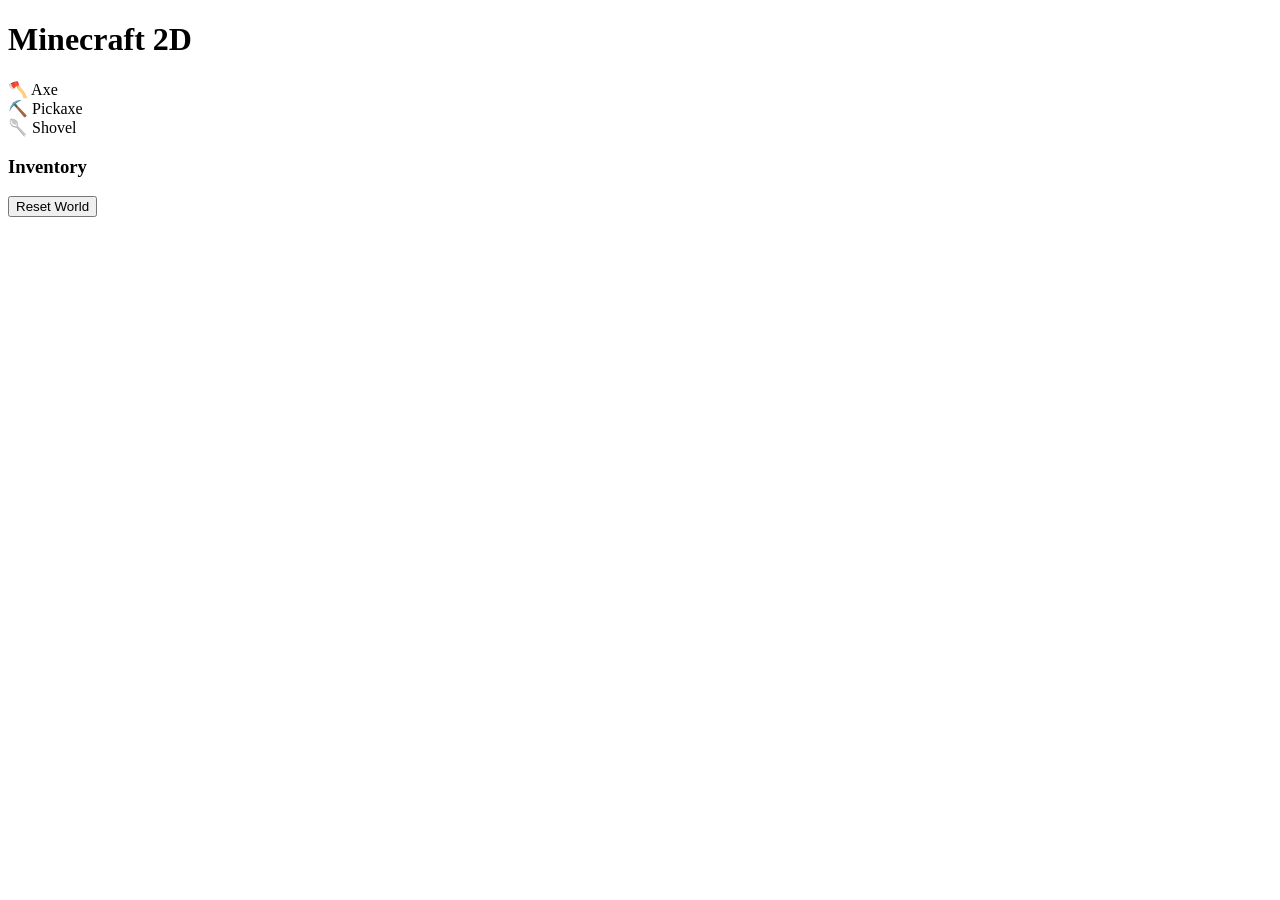
==== game.html @ 134c125b "Add game pageHTML structure" ====
<!DOCTYPE html>
<html lang="en">
<head>
  <meta charset="UTF-8">
  <meta name="viewport" content="width=device-width, initial-scale=1.0">
  <title>Minecraft 2D</title>
  <link rel="stylesheet" href="style.css">
</head>
<body>

  <h1>Minecraft 2D</h1>

  <!-- Toolbar: 3 tools. data-tool tells JS which tool this is -->
  <div id="toolbar">
    <div class="tool" data-tool="axe">🪓 Axe</div>
    <div class="tool" data-tool="pickaxe">⛏️ Pickaxe</div>
    <div class="tool" data-tool="shovel">🥄 Shovel</div>
  </div>

  <!-- World: stays EMPTY. JavaScript fills this with tiles -->
  <div id="world"></div>

  <!-- Inventory: label stays, JS only touches #inventory-items -->
  <div id="inventory">
    <h3>Inventory</h3>
    <div id="inventory-items"></div>
  </div>

  <!-- Mandatory reset button -->
  <button id="reset-btn">Reset World</button>

  <!-- Script loads LAST so all elements exist first -->
  <script src="script.js"></script>

</body>
</html>
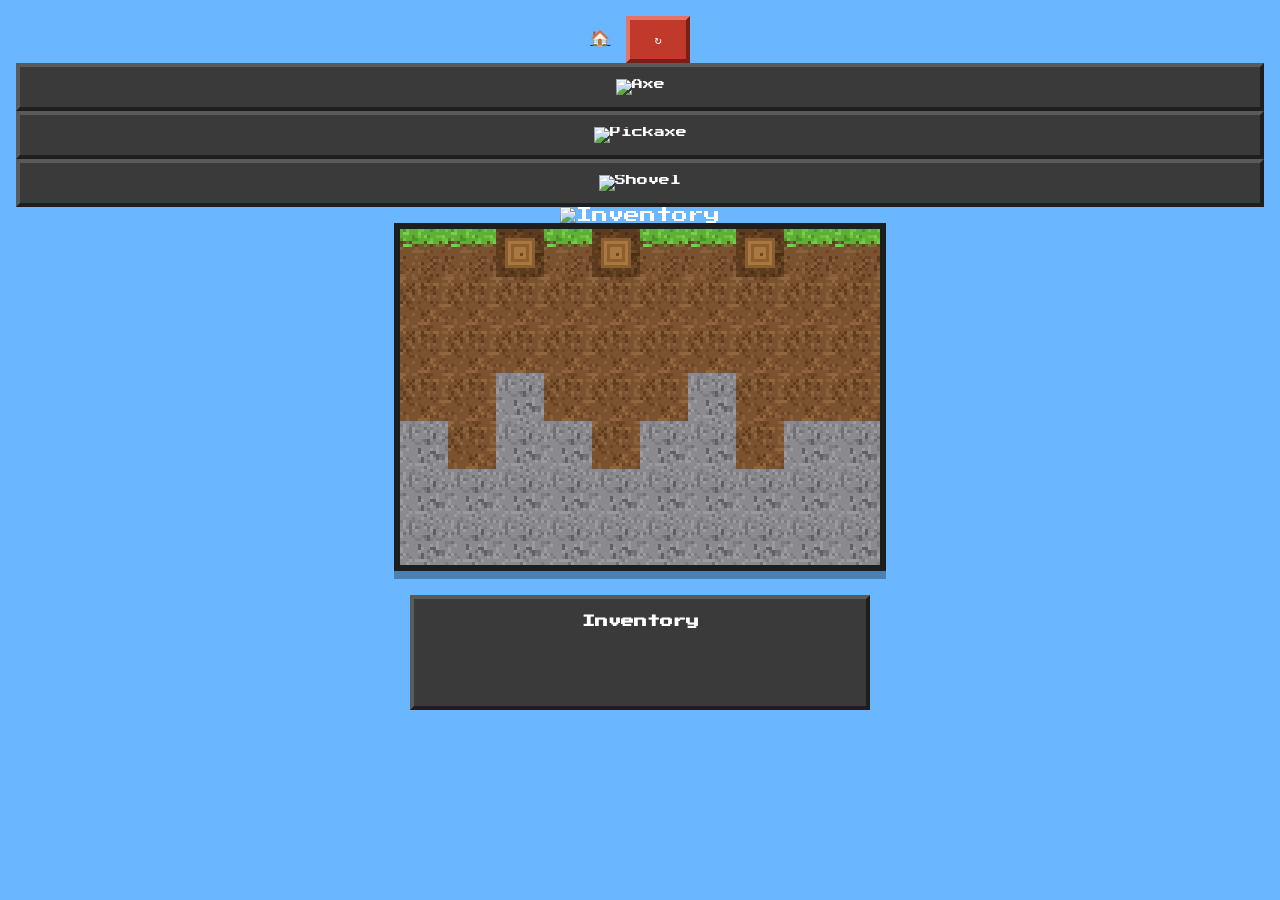
==== commit 05320f75: "Restructure game HTML for full-screen side-dock layout" ====
--- a/game.html
+++ b/game.html
@@ -6,31 +6,49 @@
   <title>Minecraft 2D</title>
   <link rel="stylesheet" href="style.css">
 </head>
-<body>
+<body class="game-body">
 
-  <h1>Minecraft 2D</h1>
+  <div id="game-screen">
 
-  <!-- Toolbar: 3 tools. data-tool tells JS which tool this is -->
-  <div id="toolbar">
-    <div class="tool" data-tool="axe">🪓 Axe</div>
-    <div class="tool" data-tool="pickaxe">⛏️ Pickaxe</div>
-    <div class="tool" data-tool="shovel">🥄 Shovel</div>
+    <!-- LEFT DOCK: controls float over the world -->
+    <aside id="dock">
+      <div class="dock-group">
+        <a href="index.html" class="dock-btn system" title="Home">🏠</a>
+        <button id="reset-btn" class="dock-btn system" title="Reset World">↻</button>
+      </div>
+
+      <div class="dock-group">
+        <div class="tool dock-btn" data-tool="axe" title="Axe — chops trees">
+          <img src="assets/textures/tool-axe.png" alt="Axe">
+        </div>
+        <div class="tool dock-btn" data-tool="pickaxe" title="Pickaxe — mines rock & ore">
+          <img src="assets/textures/tool-pickaxe.png" alt="Pickaxe">
+        </div>
+        <div class="tool dock-btn" data-tool="shovel" title="Shovel — digs dirt & sand">
+          <img src="assets/textures/tool-shovel.png" alt="Shovel">
+        </div>
+      </div>
+
+      <div class="dock-group">
+        <div id="inv-toggle" class="dock-btn" title="Inventory">
+          <img src="assets/textures/tool-chest.png" alt="Inventory">
+        </div>
+      </div>
+    </aside>
+
+    <!-- WORLD: fills the screen -->
+    <main id="world-wrap">
+      <div id="world"></div>
+    </main>
+
+    <!-- INVENTORY PANEL: toggled by the chest -->
+    <div id="inventory" class="hidden">
+      <h3>Inventory</h3>
+      <div id="inventory-items"></div>
+    </div>
+
   </div>
 
-  <!-- World: stays EMPTY. JavaScript fills this with tiles -->
-  <div id="world"></div>
-
-  <!-- Inventory: label stays, JS only touches #inventory-items -->
-  <div id="inventory">
-    <h3>Inventory</h3>
-    <div id="inventory-items"></div>
-  </div>
-
-  <!-- Mandatory reset button -->
-  <button id="reset-btn">Reset World</button>
-
-  <!-- Script loads LAST so all elements exist first -->
   <script src="script.js"></script>
-
 </body>
 </html>
--- a/style.css
+++ b/style.css
@@ -0,0 +1,172 @@
+@import url('https://fonts.googleapis.com/css2?family=Press+Start+2P&display=swap');
+
+:root {
+  --tile-size: 48px;
+  --world-cols: 10;
+  --panel: #3a3a3a;
+  --panel-dark: #1e1e1e;
+  --panel-light: #5a5a5a;
+  --accent: #6abe30;
+}
+
+* { box-sizing: border-box; margin: 0; padding: 0; }
+
+body {
+  font-family: 'Press Start 2P', monospace;
+  background: #6ab7ff;
+  color: #fff;
+  text-align: center;
+  padding: 16px;
+  image-rendering: pixelated;
+}
+
+h1 {
+  font-size: 28px;
+  text-shadow: 3px 3px 0 rgba(0,0,0,0.4);
+  margin-bottom: 20px;
+  letter-spacing: 1px;
+}
+
+/* ---------- TOOLBAR (Minecraft hotbar style) ---------- */
+#toolbar {
+  display: flex;
+  justify-content: center;
+  gap: 8px;
+  margin-bottom: 20px;
+}
+
+.tool {
+  background: var(--panel);
+  border-top: 4px solid var(--panel-light);
+  border-left: 4px solid var(--panel-light);
+  border-right: 4px solid var(--panel-dark);
+  border-bottom: 4px solid var(--panel-dark);
+  padding: 12px 14px;
+  font-family: 'Press Start 2P', monospace;
+  font-size: 11px;
+  color: #fff;
+  cursor: pointer;
+  user-select: none;
+  transition: transform 0.08s;
+}
+
+.tool:hover { transform: translateY(-2px); }
+.tool:active { transform: translateY(1px); }
+
+.tool.selected {
+  border-color: #ffe066;
+  box-shadow: 0 0 0 2px #ffe066, 0 0 14px #ffe066;
+}
+
+/* ---------- WORLD GRID ---------- */
+#world {
+  display: grid;
+  grid-template-columns: repeat(var(--world-cols), var(--tile-size));
+  gap: 0;
+  justify-content: center;
+  width: fit-content;
+  margin: 0 auto 24px;
+  border: 6px solid var(--panel-dark);
+  box-shadow: 0 8px 0 rgba(0,0,0,0.3), inset 0 0 40px rgba(0,0,0,0.25);
+}
+
+/* ---------- TILES ---------- */
+.tile {
+  width: var(--tile-size);
+  height: var(--tile-size);
+  background-size: 100% 100%;
+  image-rendering: pixelated;
+  cursor: pointer;
+  position: relative;
+  transition: filter 0.08s;
+}
+
+.tile:hover { filter: brightness(1.15); z-index: 2; }
+
+.tile-grass  { background-image: url('assets/textures/grass.png'); }
+.tile-dirt   { background-image: url('assets/textures/dirt.png'); }
+.tile-rock   { background-image: url('assets/textures/stone.png'); }
+.tile-tree   { background-image: url('assets/textures/wood.png'); }
+.tile-leaves { background-image: url('assets/textures/leaves.png'); }
+.tile-sand   { background-image: url('assets/textures/sand.png'); }
+.tile-water  { background-image: url('assets/textures/water.png'); }
+.tile-ore    { background-image: url('assets/textures/ore.png'); }
+.tile-empty  { background-image: url('assets/textures/empty.png'); cursor: default; }
+
+/* ---------- INVENTORY ---------- */
+#inventory {
+  background: var(--panel);
+  border-top: 4px solid var(--panel-light);
+  border-left: 4px solid var(--panel-light);
+  border-right: 4px solid var(--panel-dark);
+  border-bottom: 4px solid var(--panel-dark);
+  padding: 16px;
+  max-width: 460px;
+  margin: 0 auto 20px;
+}
+
+#inventory h3 { font-size: 13px; margin-bottom: 14px; }
+
+#inventory-items {
+  display: flex;
+  flex-wrap: wrap;
+  gap: 8px;
+  justify-content: center;
+  min-height: 48px;
+}
+
+.inv-slot {
+  position: relative;
+  cursor: pointer;
+  background: var(--panel-dark);
+  border-top: 3px solid #0d0d0d;
+  border-left: 3px solid #0d0d0d;
+  border-right: 3px solid var(--panel-light);
+  border-bottom: 3px solid var(--panel-light);
+  padding: 3px;
+}
+
+.inv-slot .tile { width: 40px; height: 40px; }
+
+.inv-slot.selected {
+  box-shadow: 0 0 0 2px #ffe066, 0 0 12px #ffe066;
+}
+
+.inv-badge {
+  position: absolute;
+  bottom: -2px;
+  right: -2px;
+  background: #000;
+  color: #fff;
+  font-size: 9px;
+  min-width: 16px;
+  height: 16px;
+  line-height: 16px;
+  text-align: center;
+  padding: 0 3px;
+}
+
+/* ---------- RESET BUTTON ---------- */
+#reset-btn {
+  background: #c0392b;
+  color: #fff;
+  font-family: 'Press Start 2P', monospace;
+  font-size: 12px;
+  border-top: 4px solid #e57368;
+  border-left: 4px solid #e57368;
+  border-right: 4px solid #7a1f16;
+  border-bottom: 4px solid #7a1f16;
+  padding: 12px 24px;
+  cursor: pointer;
+}
+
+#reset-btn:hover { background: #e74c3c; }
+#reset-btn:active { transform: translateY(2px); }
+
+/* ---------- WRONG-TOOL SHAKE ---------- */
+@keyframes shake {
+  0%,100% { transform: translateX(0); }
+  25% { transform: translateX(-4px); }
+  75% { transform: translateX(4px); }
+}
+.shake { animation: shake 0.3s; }
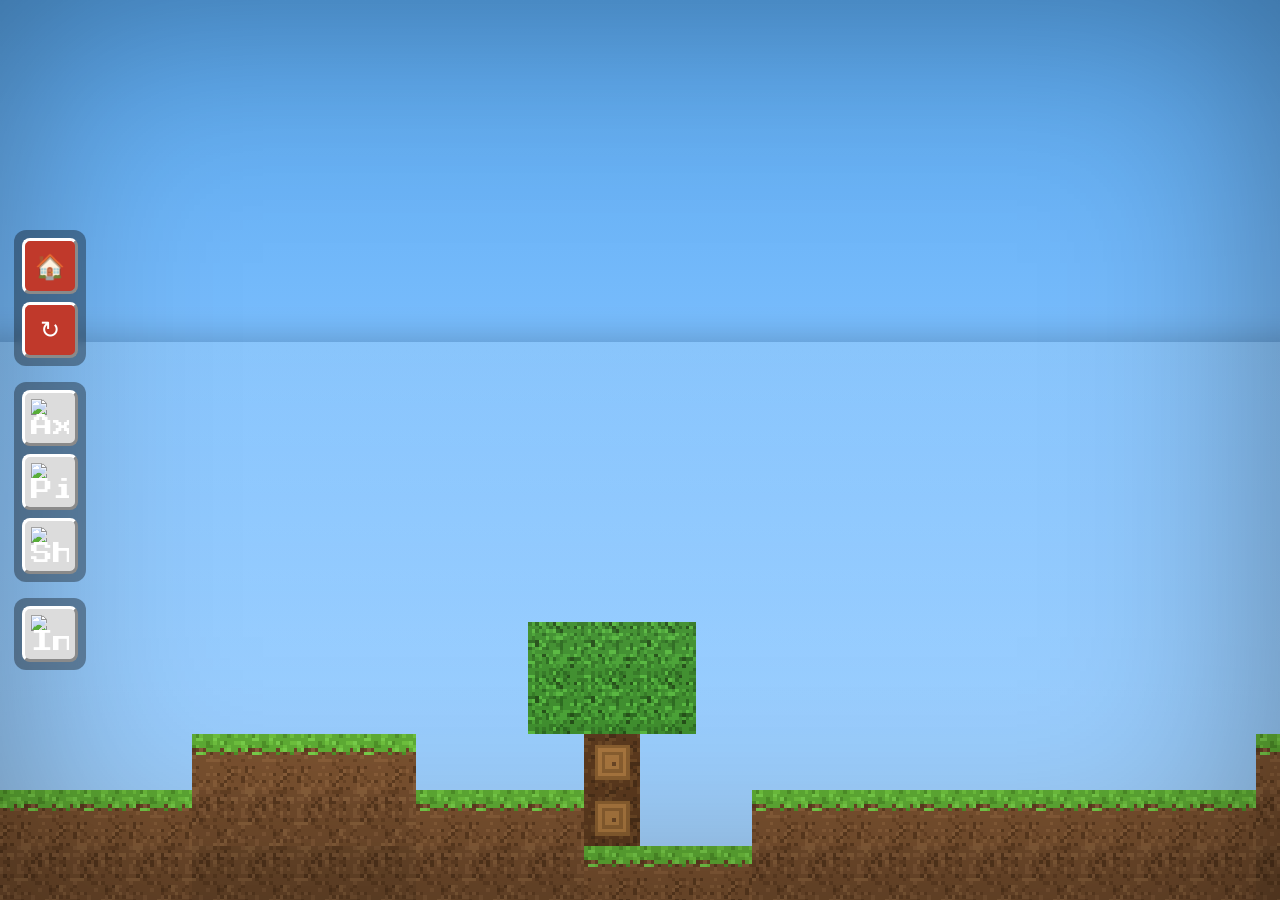
==== commit 6f8bf968: "Add parallax sunset vista behind the game world" ====
--- a/game.html
+++ b/game.html
@@ -38,6 +38,7 @@
 
     <!-- WORLD: fills the screen -->
     <main id="world-wrap">
+      <div id="game-bg"></div>
       <div id="world"></div>
     </main>
 
--- a/style.css
+++ b/style.css
@@ -1,73 +1,47 @@
 @import url('https://fonts.googleapis.com/css2?family=Press+Start+2P&display=swap');
 
 :root {
-  --tile-size: 48px;
-  --world-cols: 10;
+  --tile-size: 56px;
+  --world-cols: 20;
   --panel: #3a3a3a;
   --panel-dark: #1e1e1e;
   --panel-light: #5a5a5a;
-  --accent: #6abe30;
 }
 
 * { box-sizing: border-box; margin: 0; padding: 0; }
 
-body {
-  font-family: 'Press Start 2P', monospace;
-  background: #6ab7ff;
-  color: #fff;
-  text-align: center;
-  padding: 16px;
-  image-rendering: pixelated;
-}
-
-h1 {
-  font-size: 28px;
-  text-shadow: 3px 3px 0 rgba(0,0,0,0.4);
-  margin-bottom: 20px;
-  letter-spacing: 1px;
-}
-
-/* ---------- TOOLBAR (Minecraft hotbar style) ---------- */
-#toolbar {
-  display: flex;
+html, body { height: 100%; overflow: hidden; }
+
+.game-body { font-family: 'Press Start 2P', monospace; color: #fff; }
+
+#game-screen { position: relative; width: 100vw; height: 100vh; }
+
+/* ---------- SKY / WORLD REGION ---------- */
+#world-wrap {
+  position: absolute;
+  inset: 0;
+  background: linear-gradient(#5aa9f0 0%, #7ec0ff 45%, #a9d6ff 100%);
+  overflow: auto;
+  display: flex;
+  align-items: flex-start;
   justify-content: center;
-  gap: 8px;
-  margin-bottom: 20px;
-}
-
-.tool {
-  background: var(--panel);
-  border-top: 4px solid var(--panel-light);
-  border-left: 4px solid var(--panel-light);
-  border-right: 4px solid var(--panel-dark);
-  border-bottom: 4px solid var(--panel-dark);
-  padding: 12px 14px;
-  font-family: 'Press Start 2P', monospace;
-  font-size: 11px;
-  color: #fff;
-  cursor: pointer;
-  user-select: none;
-  transition: transform 0.08s;
-}
-
-.tool:hover { transform: translateY(-2px); }
-.tool:active { transform: translateY(1px); }
-
-.tool.selected {
-  border-color: #ffe066;
-  box-shadow: 0 0 0 2px #ffe066, 0 0 14px #ffe066;
-}
-
-/* ---------- WORLD GRID ---------- */
+}
+
+#world-wrap::after {
+  content: '';
+  position: fixed;
+  inset: 0;
+  pointer-events: none;
+  box-shadow: inset 0 0 220px rgba(0,0,0,0.38);
+  z-index: 40;
+}
+
+/* ---------- TILE GRID ---------- */
 #world {
   display: grid;
   grid-template-columns: repeat(var(--world-cols), var(--tile-size));
-  gap: 0;
-  justify-content: center;
-  width: fit-content;
-  margin: 0 auto 24px;
-  border: 6px solid var(--panel-dark);
-  box-shadow: 0 8px 0 rgba(0,0,0,0.3), inset 0 0 40px rgba(0,0,0,0.25);
+  margin-top: 38vh;
+  box-shadow: 0 -4px 30px rgba(0,0,0,0.2);
 }
 
 /* ---------- TILES ---------- */
@@ -75,13 +49,16 @@
   width: var(--tile-size);
   height: var(--tile-size);
   background-size: 100% 100%;
+  image-rendering: -moz-crisp-edges;
+  image-rendering: -webkit-crisp-edges;
   image-rendering: pixelated;
+  image-rendering: crisp-edges;
   cursor: pointer;
   position: relative;
   transition: filter 0.08s;
 }
 
-.tile:hover { filter: brightness(1.15); z-index: 2; }
+.tile:hover { filter: brightness(1.18); z-index: 2; }
 
 .tile-grass  { background-image: url('assets/textures/grass.png'); }
 .tile-dirt   { background-image: url('assets/textures/dirt.png'); }
@@ -92,26 +69,99 @@
 .tile-water  { background-image: url('assets/textures/water.png'); }
 .tile-ore    { background-image: url('assets/textures/ore.png'); }
 .tile-empty  { background-image: url('assets/textures/empty.png'); cursor: default; }
-
-/* ---------- INVENTORY ---------- */
+.tile-sky    { background: transparent; cursor: default; }
+/* depth-lighting overlay */
+.tile::after {
+  content: '';
+  position: absolute;
+  inset: 0;
+  background: #000;
+  opacity: var(--shade, 0);
+  pointer-events: none;
+  transition: opacity 0.2s;
+}
+/* ---------- FLOATING DOCK ---------- */
+#dock {
+  position: fixed;
+  left: 14px;
+  top: 50%;
+  transform: translateY(-50%);
+  z-index: 50;
+  display: flex;
+  flex-direction: column;
+  gap: 16px;
+}
+
+.dock-group {
+  display: flex;
+  flex-direction: column;
+  gap: 8px;
+  background: rgba(0,0,0,0.35);
+  padding: 8px;
+  border-radius: 12px;
+  backdrop-filter: blur(4px);
+}
+
+.dock-btn {
+  width: 56px;
+  height: 56px;
+  display: flex;
+  align-items: center;
+  justify-content: center;
+  background: #dcdcdc;
+  border-top: 3px solid #ffffff;
+  border-left: 3px solid #ffffff;
+  border-right: 3px solid #8a8a8a;
+  border-bottom: 3px solid #8a8a8a;
+  border-radius: 8px;
+  cursor: pointer;
+  transition: transform 0.08s, box-shadow 0.08s;
+  text-decoration: none;
+  font-size: 22px;
+}
+
+.dock-btn img { width: 38px; height: 38px; image-rendering: pixelated; }
+.dock-btn:hover { transform: translateY(-2px); box-shadow: 0 4px 12px rgba(0,0,0,0.35); }
+.dock-btn:active { transform: translateY(1px); }
+
+.dock-btn.system { background: #c0392b; color: #fff; font-size: 24px; }
+.dock-btn.system:hover { background: #e74c3c; }
+
+.tool.selected {
+  background: #fff6c2;
+  border-color: #ffe066;
+  box-shadow: 0 0 0 3px #ffe066, 0 0 18px #ffe066;
+}
+
+/* ---------- INVENTORY PANEL ---------- */
 #inventory {
+  position: fixed;
+  left: 90px;
+  bottom: 20px;
+  z-index: 60;
   background: var(--panel);
   border-top: 4px solid var(--panel-light);
   border-left: 4px solid var(--panel-light);
   border-right: 4px solid var(--panel-dark);
   border-bottom: 4px solid var(--panel-dark);
+  border-radius: 8px;
   padding: 16px;
-  max-width: 460px;
-  margin: 0 auto 20px;
-}
-
-#inventory h3 { font-size: 13px; margin-bottom: 14px; }
+  max-width: 420px;
+  transition: opacity 0.2s, transform 0.2s;
+}
+
+#inventory.hidden {
+  opacity: 0;
+  transform: translateY(20px);
+  pointer-events: none;
+}
+
+#inventory h3 { font-size: 12px; margin-bottom: 14px; }
 
 #inventory-items {
   display: flex;
   flex-wrap: wrap;
   gap: 8px;
-  justify-content: center;
   min-height: 48px;
 }
 
@@ -126,42 +176,17 @@
   padding: 3px;
 }
 
-.inv-slot .tile { width: 40px; height: 40px; }
-
-.inv-slot.selected {
-  box-shadow: 0 0 0 2px #ffe066, 0 0 12px #ffe066;
-}
+.inv-slot .tile { width: 40px; height: 40px; cursor: pointer; }
+.inv-slot.selected { box-shadow: 0 0 0 2px #ffe066, 0 0 12px #ffe066; }
 
 .inv-badge {
   position: absolute;
-  bottom: -2px;
-  right: -2px;
-  background: #000;
-  color: #fff;
+  bottom: -2px; right: -2px;
+  background: #000; color: #fff;
   font-size: 9px;
-  min-width: 16px;
-  height: 16px;
-  line-height: 16px;
-  text-align: center;
-  padding: 0 3px;
-}
-
-/* ---------- RESET BUTTON ---------- */
-#reset-btn {
-  background: #c0392b;
-  color: #fff;
-  font-family: 'Press Start 2P', monospace;
-  font-size: 12px;
-  border-top: 4px solid #e57368;
-  border-left: 4px solid #e57368;
-  border-right: 4px solid #7a1f16;
-  border-bottom: 4px solid #7a1f16;
-  padding: 12px 24px;
-  cursor: pointer;
-}
-
-#reset-btn:hover { background: #e74c3c; }
-#reset-btn:active { transform: translateY(2px); }
+  min-width: 16px; height: 16px; line-height: 16px;
+  text-align: center; padding: 0 3px;
+}
 
 /* ---------- WRONG-TOOL SHAKE ---------- */
 @keyframes shake {
@@ -169,4 +194,336 @@
   25% { transform: translateX(-4px); }
   75% { transform: translateX(4px); }
 }
-.shake { animation: shake 0.3s; }+.shake { animation: shake 0.3s; }
+
+
+
+/* ---------- PARTICLES ---------- */
+.particle {
+  position: fixed;
+  width: 6px;
+  height: 6px;
+  pointer-events: none;
+  z-index: 100;
+  image-rendering: pixelated;
+  animation: particle-fly 0.6s ease-out forwards;
+}
+
+@keyframes particle-fly {
+  0%   { transform: translate(0, 0) scale(1); opacity: 1; }
+  100% { transform: translate(var(--dx), var(--dy)) scale(0.3); opacity: 0; }
+}
+
+/* ---------- BREAK POP ---------- */
+@keyframes break-pop {
+  0%   { transform: scale(1); filter: brightness(2); }
+  100% { transform: scale(0.6); opacity: 0; }
+}
+.breaking { animation: break-pop 0.09s ease-out forwards; z-index: 3; }
+
+/* ---------- SCREEN SHAKE ---------- */
+@keyframes screen-shake {
+  0%,100% { transform: translate(0,0); }
+  25% { transform: translate(-3px, 2px); }
+  50% { transform: translate(3px, -2px); }
+  75% { transform: translate(-2px, -3px); }
+}
+.shaking { animation: screen-shake 0.2s; }
+
+
+
+/* ==================================================================
+   LANDING PAGE  (scoped to .landing-body so it can't touch the game)
+   ================================================================== */
+.landing-body {
+  height: auto;
+  overflow-y: auto;                 /* landing page CAN scroll */
+  background: #10131a;
+  color: #fff;
+  font-family: 'Press Start 2P', monospace;
+}
+
+/* ---- HERO ---- */
+/* ---- CINEMATIC HERO ---- */
+.landing-body .hero {
+  position: relative;
+  height: 100vh;
+  min-height: 600px;
+  display: flex;
+  flex-direction: column;
+  align-items: center;
+  justify-content: center;
+  text-align: center;
+  overflow: hidden;
+}
+
+/* the panorama — slightly oversized so parallax has room to move */
+.landing-body .hero-parallax {
+  position: absolute;
+  inset: -40px;
+  background: url('assets/textures/landing-bg.png') center/cover no-repeat;
+  image-rendering: pixelated;
+  transition: transform 0.2s ease-out;
+  will-change: transform;
+}
+
+/* soft fade from image into the dark page below */
+.landing-body .hero-fade {
+  position: absolute;
+  left: 0; right: 0; bottom: 0;
+  height: 180px;
+  background: linear-gradient(transparent, #10131a);
+  z-index: 2;
+}
+
+.landing-body .hero-content {
+  position: relative;
+  z-index: 3;
+  animation: rise 1s ease-out;
+}
+
+@keyframes rise {
+  from { opacity: 0; transform: translateY(40px); }
+  to   { opacity: 1; transform: translateY(0); }
+}
+
+.landing-body .hero-icon {
+  width: 96px; height: 96px;
+  image-rendering: pixelated;
+  margin-bottom: 20px;
+  filter: drop-shadow(0 6px 0 rgba(0,0,0,0.4));
+  animation: bob 2.6s ease-in-out infinite;
+}
+
+@keyframes bob {
+  0%,100% { transform: translateY(0) rotate(-6deg); }
+  50%     { transform: translateY(-14px) rotate(6deg); }
+}
+
+.landing-body .logo {
+  font-size: 52px;
+  line-height: 1.3;
+  color: #fff;
+  text-shadow: 4px 4px 0 #2a1a0a, 8px 8px 12px rgba(0,0,0,0.5);
+  letter-spacing: 2px;
+}
+.landing-body .logo span { color: #ffe066; }
+
+.landing-body .tagline {
+  font-size: 13px;
+  margin: 22px 0 36px;
+  color: #fff;
+  text-shadow: 2px 2px 4px rgba(0,0,0,0.7);
+}
+
+.landing-body .play-btn {
+  display: inline-block;
+  background: #6abe30;
+  color: #fff;
+  text-decoration: none;
+  font-family: 'Press Start 2P', monospace;
+  font-size: 22px;
+  padding: 22px 52px;
+  border-top: 5px solid #8ce04f;
+  border-left: 5px solid #8ce04f;
+  border-right: 5px solid #3f7a1c;
+  border-bottom: 5px solid #3f7a1c;
+  box-shadow: 0 8px 0 #2f5e14, 0 0 40px rgba(106,190,48,0.7);
+  animation: pulse 1.8s ease-in-out infinite;
+  transition: transform 0.08s;
+}
+.landing-body .play-btn.small { font-size: 13px; padding: 14px 28px; animation: none; box-shadow: 0 6px 0 #2f5e14; }
+.landing-body .play-btn:hover { transform: translateY(-2px); }
+.landing-body .play-btn:active { transform: translateY(4px); box-shadow: 0 2px 0 #2f5e14; }
+
+@keyframes pulse {
+  0%,100% { box-shadow: 0 8px 0 #2f5e14, 0 0 30px rgba(106,190,48,0.5); }
+  50%     { box-shadow: 0 8px 0 #2f5e14, 0 0 55px rgba(106,190,48,0.95); }
+}
+
+.landing-body .scroll-hint {
+  position: absolute;
+  bottom: 28px; left: 50%;
+  transform: translateX(-50%);
+  font-size: 10px;
+  color: #fff;
+  text-shadow: 1px 1px 3px rgba(0,0,0,0.8);
+  z-index: 3;
+  animation: bob-hint 1.6s ease-in-out infinite;
+}
+@keyframes bob-hint {
+  0%,100% { transform: translateX(-50%) translateY(0); }
+  50%     { transform: translateX(-50%) translateY(6px); }
+}
+
+/* drifting clouds */
+.landing-body .clouds { position: absolute; inset: 0; pointer-events: none; }
+.landing-body .cloud {
+  position: absolute;
+  background: rgba(255,255,255,0.9);
+  box-shadow:
+    28px 0 0 rgba(255,255,255,0.9),
+    56px 0 0 rgba(255,255,255,0.9),
+    28px -20px 0 rgba(255,255,255,0.9);
+  width: 40px; height: 24px;
+  border-radius: 4px;
+  animation: drift linear infinite;
+}
+.landing-body .c1 { top: 16%; left: -120px; animation-duration: 34s; }
+.landing-body .c2 { top: 32%; left: -200px; animation-duration: 48s; transform: scale(1.5); }
+.landing-body .c3 { top: 12%; left: -160px; animation-duration: 60s; transform: scale(0.8); }
+
+@keyframes drift {
+  from { transform: translateX(0); }
+  to   { transform: translateX(120vw); }
+}
+
+/* ---- HERO CONTENT ---- */
+.landing-body .hero-content { position: relative; z-index: 2; }
+
+.landing-body .hero-icon {
+  width: 90px; height: 90px;
+  image-rendering: pixelated;
+  margin-bottom: 18px;
+  filter: drop-shadow(0 6px 0 rgba(0,0,0,0.3));
+  animation: bob 2.4s ease-in-out infinite;
+}
+
+@keyframes bob {
+  0%,100% { transform: translateY(0) rotate(-6deg); }
+  50%     { transform: translateY(-12px) rotate(6deg); }
+}
+
+.landing-body .logo {
+  font-size: 46px;
+  line-height: 1.3;
+  color: #fff;
+  text-shadow: 4px 4px 0 #2a5d2a, 8px 8px 0 rgba(0,0,0,0.25);
+  letter-spacing: 2px;
+}
+.landing-body .logo span { color: #ffe066; }
+
+.landing-body .tagline {
+  font-size: 12px;
+  margin: 20px 0 34px;
+  color: #eaf6ff;
+  text-shadow: 2px 2px 0 rgba(0,0,0,0.3);
+}
+
+/* ---- PLAY BUTTON ---- */
+.landing-body .play-btn {
+  display: inline-block;
+  background: #6abe30;
+  color: #fff;
+  text-decoration: none;
+  font-family: 'Press Start 2P', monospace;
+  font-size: 20px;
+  padding: 20px 46px;
+  border-top: 5px solid #8ce04f;
+  border-left: 5px solid #8ce04f;
+  border-right: 5px solid #3f7a1c;
+  border-bottom: 5px solid #3f7a1c;
+  box-shadow: 0 8px 0 #2f5e14, 0 0 30px rgba(106,190,48,0.6);
+  animation: pulse 1.8s ease-in-out infinite;
+  transition: transform 0.08s;
+}
+.landing-body .play-btn.small { font-size: 13px; padding: 14px 28px; animation: none; }
+.landing-body .play-btn:hover { transform: translateY(-2px); }
+.landing-body .play-btn:active { transform: translateY(4px); box-shadow: 0 2px 0 #2f5e14; }
+
+@keyframes pulse {
+  0%,100% { box-shadow: 0 8px 0 #2f5e14, 0 0 24px rgba(106,190,48,0.5); }
+  50%     { box-shadow: 0 8px 0 #2f5e14, 0 0 44px rgba(106,190,48,0.9); }
+}
+
+.landing-body .scroll-hint {
+  position: absolute;
+  bottom: 26px; left: 50%;
+  transform: translateX(-50%);
+  font-size: 10px;
+  color: rgba(255,255,255,0.8);
+  z-index: 2;
+  animation: bob-hint 1.6s ease-in-out infinite;
+}
+@keyframes bob-hint {
+  0%,100% { transform: translateX(-50%) translateY(0); }
+  50%     { transform: translateX(-50%) translateY(6px); }
+}
+
+/* ---- TUTORIAL ---- */
+.landing-body .tutorial { max-width: 900px; margin: 0 auto; padding: 60px 20px; }
+
+.landing-body .guide {
+  background: #1c1f27;
+  border-top: 4px solid #2e323d;
+  border-left: 4px solid #2e323d;
+  border-right: 4px solid #0c0e13;
+  border-bottom: 4px solid #0c0e13;
+  border-radius: 10px;
+  padding: 34px 26px;
+  margin-bottom: 34px;
+}
+
+.landing-body .guide h2 {
+  font-size: 20px;
+  margin-bottom: 28px;
+  color: #ffe066;
+  text-shadow: 2px 2px 0 rgba(0,0,0,0.4);
+}
+
+.landing-body .cards {
+  display: flex;
+  gap: 20px;
+  justify-content: center;
+  flex-wrap: wrap;
+}
+
+.landing-body .card {
+  background: #0f1218;
+  border: 3px solid #000;
+  border-radius: 8px;
+  padding: 22px 18px;
+  width: 220px;
+}
+
+.landing-body .card-icons {
+  display: flex;
+  align-items: center;
+  justify-content: center;
+  gap: 10px;
+  margin-bottom: 16px;
+}
+.landing-body .card-icons img {
+  width: 52px; height: 52px; image-rendering: pixelated;
+}
+.landing-body .card-icons .tile {
+  width: 48px; height: 48px; cursor: default;
+}
+
+.landing-body .card h3 { font-size: 15px; margin-bottom: 12px; color: #fff; }
+.landing-body .card p  { font-size: 10px; line-height: 1.8; color: #b8c0cc; }
+.landing-body .card strong { color: #ffe066; }
+
+.landing-body .steps {
+  text-align: left;
+  max-width: 620px;
+  margin: 0 auto 30px;
+  font-size: 11px;
+  line-height: 2.4;
+  padding-left: 26px;
+  color: #d4dae2;
+}
+.landing-body .steps strong { color: #ffe066; }
+
+/* soft ambient light from above the world */
+#world {
+  position: relative;
+}
+#world::before {
+  content: '';
+  position: absolute;
+  inset: 0;
+  background: linear-gradient(rgba(255,255,240,0.12), transparent 40%);
+  pointer-events: none;
+  z-index: 5;
+}
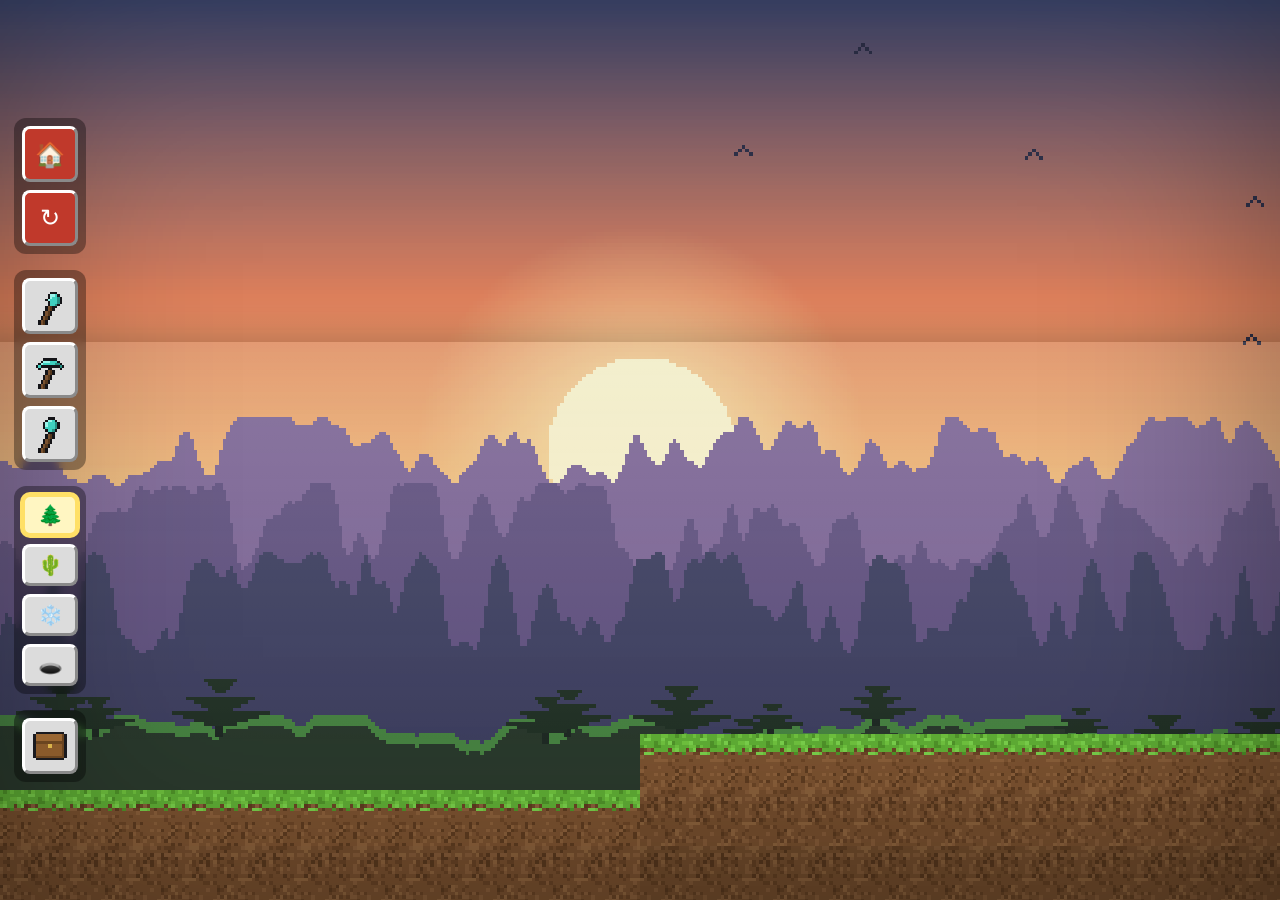
==== commit 0149022a: "Fix biome world regeneration" ====
--- a/game.html
+++ b/game.html
@@ -29,6 +29,15 @@
         </div>
       </div>
 
+      <!-- ▼▼▼ NEW: biome switcher ▼▼▼ -->
+      <div class="dock-group">
+        <button class="biome-btn selected" data-biome="forest" title="Forest">🌲</button>
+        <button class="biome-btn" data-biome="desert" title="Desert">🌵</button>
+        <button class="biome-btn" data-biome="snow" title="Snow">❄️</button>
+        <button class="biome-btn" data-biome="cave" title="Cave">🕳️</button>
+      </div>
+      <!-- ▲▲▲ NEW ▲▲▲ -->
+
       <div class="dock-group">
         <div id="inv-toggle" class="dock-btn" title="Inventory">
           <img src="assets/textures/tool-chest.png" alt="Inventory">
--- a/style.css
+++ b/style.css
@@ -25,6 +25,7 @@
   display: flex;
   align-items: flex-start;
   justify-content: center;
+  pointer-events: auto;
 }
 
 #world-wrap::after {
@@ -34,6 +35,18 @@
   pointer-events: none;
   box-shadow: inset 0 0 220px rgba(0,0,0,0.38);
   z-index: 40;
+}
+
+/* ---------- PARALLAX BACKGROUND ---------- */
+#game-bg {
+  position: fixed;
+  inset: -40px;
+  background: url('assets/textures/landing-bg.png') center/cover no-repeat;
+  image-rendering: pixelated;
+  z-index: 0;
+  opacity: 0.9;
+  pointer-events: none;
+  transition: transform 0.3s ease-out;
 }
 
 /* ---------- TILE GRID ---------- */
@@ -42,6 +55,17 @@
   grid-template-columns: repeat(var(--world-cols), var(--tile-size));
   margin-top: 38vh;
   box-shadow: 0 -4px 30px rgba(0,0,0,0.2);
+  position: relative;
+  z-index: 1;
+}
+
+#world::before {
+  content: '';
+  position: absolute;
+  inset: 0;
+  background: linear-gradient(rgba(255,255,240,0.12), transparent 40%);
+  pointer-events: none;
+  z-index: 5;
 }
 
 /* ---------- TILES ---------- */
@@ -68,8 +92,12 @@
 .tile-sand   { background-image: url('assets/textures/sand.png'); }
 .tile-water  { background-image: url('assets/textures/water.png'); }
 .tile-ore    { background-image: url('assets/textures/ore.png'); }
-.tile-empty  { background-image: url('assets/textures/empty.png'); cursor: default; }
-.tile-sky    { background: transparent; cursor: default; }
+.tile-sky    { background: transparent; }
+.tile-cave   { background-image: url('assets/textures/empty.png'); }
+.tile-snow   { background-image: url('assets/textures/snow.png'); }
+.tile-ice    { background-image: url('assets/textures/ice.png'); }
+.tile-cactus { background-image: url('assets/textures/cactus.png'); }
+
 /* depth-lighting overlay */
 .tile::after {
   content: '';
@@ -80,13 +108,29 @@
   pointer-events: none;
   transition: opacity 0.2s;
 }
+
+/* mining crack overlay */
+.tile.mining::before {
+  content: '';
+  position: absolute;
+  inset: 0;
+  background-size: 100% 100%;
+  image-rendering: pixelated;
+  pointer-events: none;
+  z-index: 3;
+}
+.tile.crack-1::before { background-image: url('assets/textures/crack1.png'); }
+.tile.crack-2::before { background-image: url('assets/textures/crack2.png'); }
+.tile.crack-3::before { background-image: url('assets/textures/crack3.png'); }
+.tile.crack-4::before { background-image: url('assets/textures/crack4.png'); }
+
 /* ---------- FLOATING DOCK ---------- */
 #dock {
   position: fixed;
   left: 14px;
   top: 50%;
   transform: translateY(-50%);
-  z-index: 50;
+  z-index: 100;
   display: flex;
   flex-direction: column;
   gap: 16px;
@@ -132,6 +176,22 @@
   border-color: #ffe066;
   box-shadow: 0 0 0 3px #ffe066, 0 0 18px #ffe066;
 }
+
+/* ---------- BIOME BUTTONS ---------- */
+.biome-btn {
+  width: 56px; height: 42px;
+  font-size: 20px;
+  background: #dcdcdc;
+  border-top: 3px solid #fff;
+  border-left: 3px solid #fff;
+  border-right: 3px solid #8a8a8a;
+  border-bottom: 3px solid #8a8a8a;
+  border-radius: 8px;
+  cursor: pointer;
+  transition: transform 0.08s;
+}
+.biome-btn:hover { transform: translateY(-2px); }
+.biome-btn.selected { background: #fff6c2; border-color: #ffe066; box-shadow: 0 0 0 2px #ffe066; }
 
 /* ---------- INVENTORY PANEL ---------- */
 #inventory {
@@ -188,7 +248,7 @@
   text-align: center; padding: 0 3px;
 }
 
-/* ---------- WRONG-TOOL SHAKE ---------- */
+/* ---------- ANIMATIONS ---------- */
 @keyframes shake {
   0%,100% { transform: translateX(0); }
   25% { transform: translateX(-4px); }
@@ -196,9 +256,6 @@
 }
 .shake { animation: shake 0.3s; }
 
-
-
-/* ---------- PARTICLES ---------- */
 .particle {
   position: fixed;
   width: 6px;
@@ -208,20 +265,17 @@
   image-rendering: pixelated;
   animation: particle-fly 0.6s ease-out forwards;
 }
-
 @keyframes particle-fly {
   0%   { transform: translate(0, 0) scale(1); opacity: 1; }
   100% { transform: translate(var(--dx), var(--dy)) scale(0.3); opacity: 0; }
 }
 
-/* ---------- BREAK POP ---------- */
 @keyframes break-pop {
   0%   { transform: scale(1); filter: brightness(2); }
   100% { transform: scale(0.6); opacity: 0; }
 }
 .breaking { animation: break-pop 0.09s ease-out forwards; z-index: 3; }
 
-/* ---------- SCREEN SHAKE ---------- */
 @keyframes screen-shake {
   0%,100% { transform: translate(0,0); }
   25% { transform: translate(-3px, 2px); }
@@ -230,21 +284,17 @@
 }
 .shaking { animation: screen-shake 0.2s; }
 
-
-
 /* ==================================================================
    LANDING PAGE  (scoped to .landing-body so it can't touch the game)
    ================================================================== */
 .landing-body {
   height: auto;
-  overflow-y: auto;                 /* landing page CAN scroll */
+  overflow-y: auto;
   background: #10131a;
   color: #fff;
   font-family: 'Press Start 2P', monospace;
 }
 
-/* ---- HERO ---- */
-/* ---- CINEMATIC HERO ---- */
 .landing-body .hero {
   position: relative;
   height: 100vh;
@@ -257,7 +307,6 @@
   overflow: hidden;
 }
 
-/* the panorama — slightly oversized so parallax has room to move */
 .landing-body .hero-parallax {
   position: absolute;
   inset: -40px;
@@ -267,7 +316,6 @@
   will-change: transform;
 }
 
-/* soft fade from image into the dark page below */
 .landing-body .hero-fade {
   position: absolute;
   left: 0; right: 0; bottom: 0;
@@ -356,101 +404,6 @@
   50%     { transform: translateX(-50%) translateY(6px); }
 }
 
-/* drifting clouds */
-.landing-body .clouds { position: absolute; inset: 0; pointer-events: none; }
-.landing-body .cloud {
-  position: absolute;
-  background: rgba(255,255,255,0.9);
-  box-shadow:
-    28px 0 0 rgba(255,255,255,0.9),
-    56px 0 0 rgba(255,255,255,0.9),
-    28px -20px 0 rgba(255,255,255,0.9);
-  width: 40px; height: 24px;
-  border-radius: 4px;
-  animation: drift linear infinite;
-}
-.landing-body .c1 { top: 16%; left: -120px; animation-duration: 34s; }
-.landing-body .c2 { top: 32%; left: -200px; animation-duration: 48s; transform: scale(1.5); }
-.landing-body .c3 { top: 12%; left: -160px; animation-duration: 60s; transform: scale(0.8); }
-
-@keyframes drift {
-  from { transform: translateX(0); }
-  to   { transform: translateX(120vw); }
-}
-
-/* ---- HERO CONTENT ---- */
-.landing-body .hero-content { position: relative; z-index: 2; }
-
-.landing-body .hero-icon {
-  width: 90px; height: 90px;
-  image-rendering: pixelated;
-  margin-bottom: 18px;
-  filter: drop-shadow(0 6px 0 rgba(0,0,0,0.3));
-  animation: bob 2.4s ease-in-out infinite;
-}
-
-@keyframes bob {
-  0%,100% { transform: translateY(0) rotate(-6deg); }
-  50%     { transform: translateY(-12px) rotate(6deg); }
-}
-
-.landing-body .logo {
-  font-size: 46px;
-  line-height: 1.3;
-  color: #fff;
-  text-shadow: 4px 4px 0 #2a5d2a, 8px 8px 0 rgba(0,0,0,0.25);
-  letter-spacing: 2px;
-}
-.landing-body .logo span { color: #ffe066; }
-
-.landing-body .tagline {
-  font-size: 12px;
-  margin: 20px 0 34px;
-  color: #eaf6ff;
-  text-shadow: 2px 2px 0 rgba(0,0,0,0.3);
-}
-
-/* ---- PLAY BUTTON ---- */
-.landing-body .play-btn {
-  display: inline-block;
-  background: #6abe30;
-  color: #fff;
-  text-decoration: none;
-  font-family: 'Press Start 2P', monospace;
-  font-size: 20px;
-  padding: 20px 46px;
-  border-top: 5px solid #8ce04f;
-  border-left: 5px solid #8ce04f;
-  border-right: 5px solid #3f7a1c;
-  border-bottom: 5px solid #3f7a1c;
-  box-shadow: 0 8px 0 #2f5e14, 0 0 30px rgba(106,190,48,0.6);
-  animation: pulse 1.8s ease-in-out infinite;
-  transition: transform 0.08s;
-}
-.landing-body .play-btn.small { font-size: 13px; padding: 14px 28px; animation: none; }
-.landing-body .play-btn:hover { transform: translateY(-2px); }
-.landing-body .play-btn:active { transform: translateY(4px); box-shadow: 0 2px 0 #2f5e14; }
-
-@keyframes pulse {
-  0%,100% { box-shadow: 0 8px 0 #2f5e14, 0 0 24px rgba(106,190,48,0.5); }
-  50%     { box-shadow: 0 8px 0 #2f5e14, 0 0 44px rgba(106,190,48,0.9); }
-}
-
-.landing-body .scroll-hint {
-  position: absolute;
-  bottom: 26px; left: 50%;
-  transform: translateX(-50%);
-  font-size: 10px;
-  color: rgba(255,255,255,0.8);
-  z-index: 2;
-  animation: bob-hint 1.6s ease-in-out infinite;
-}
-@keyframes bob-hint {
-  0%,100% { transform: translateX(-50%) translateY(0); }
-  50%     { transform: translateX(-50%) translateY(6px); }
-}
-
-/* ---- TUTORIAL ---- */
 .landing-body .tutorial { max-width: 900px; margin: 0 auto; padding: 60px 20px; }
 
 .landing-body .guide {
@@ -513,17 +466,4 @@
   padding-left: 26px;
   color: #d4dae2;
 }
-.landing-body .steps strong { color: #ffe066; }
-
-/* soft ambient light from above the world */
-#world {
-  position: relative;
-}
-#world::before {
-  content: '';
-  position: absolute;
-  inset: 0;
-  background: linear-gradient(rgba(255,255,240,0.12), transparent 40%);
-  pointer-events: none;
-  z-index: 5;
-}+.landing-body .steps strong { color: #ffe066; }
